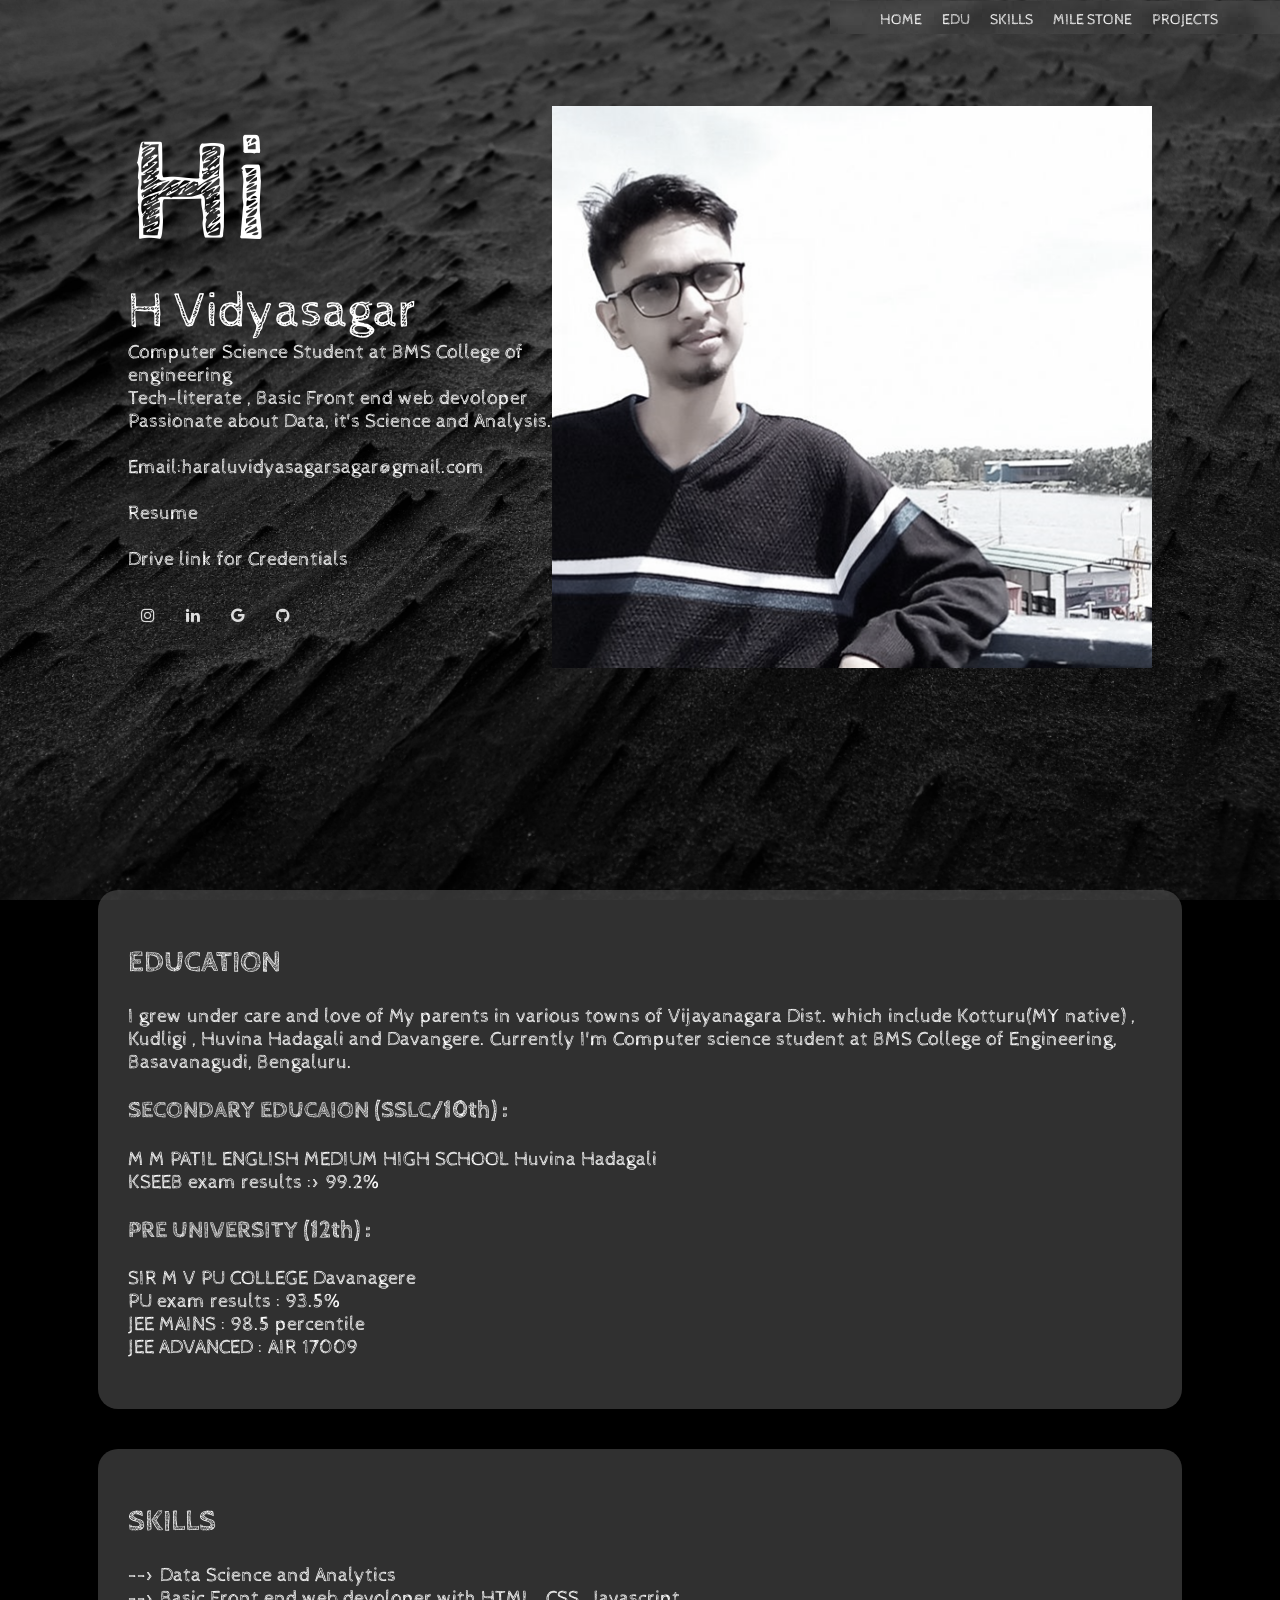
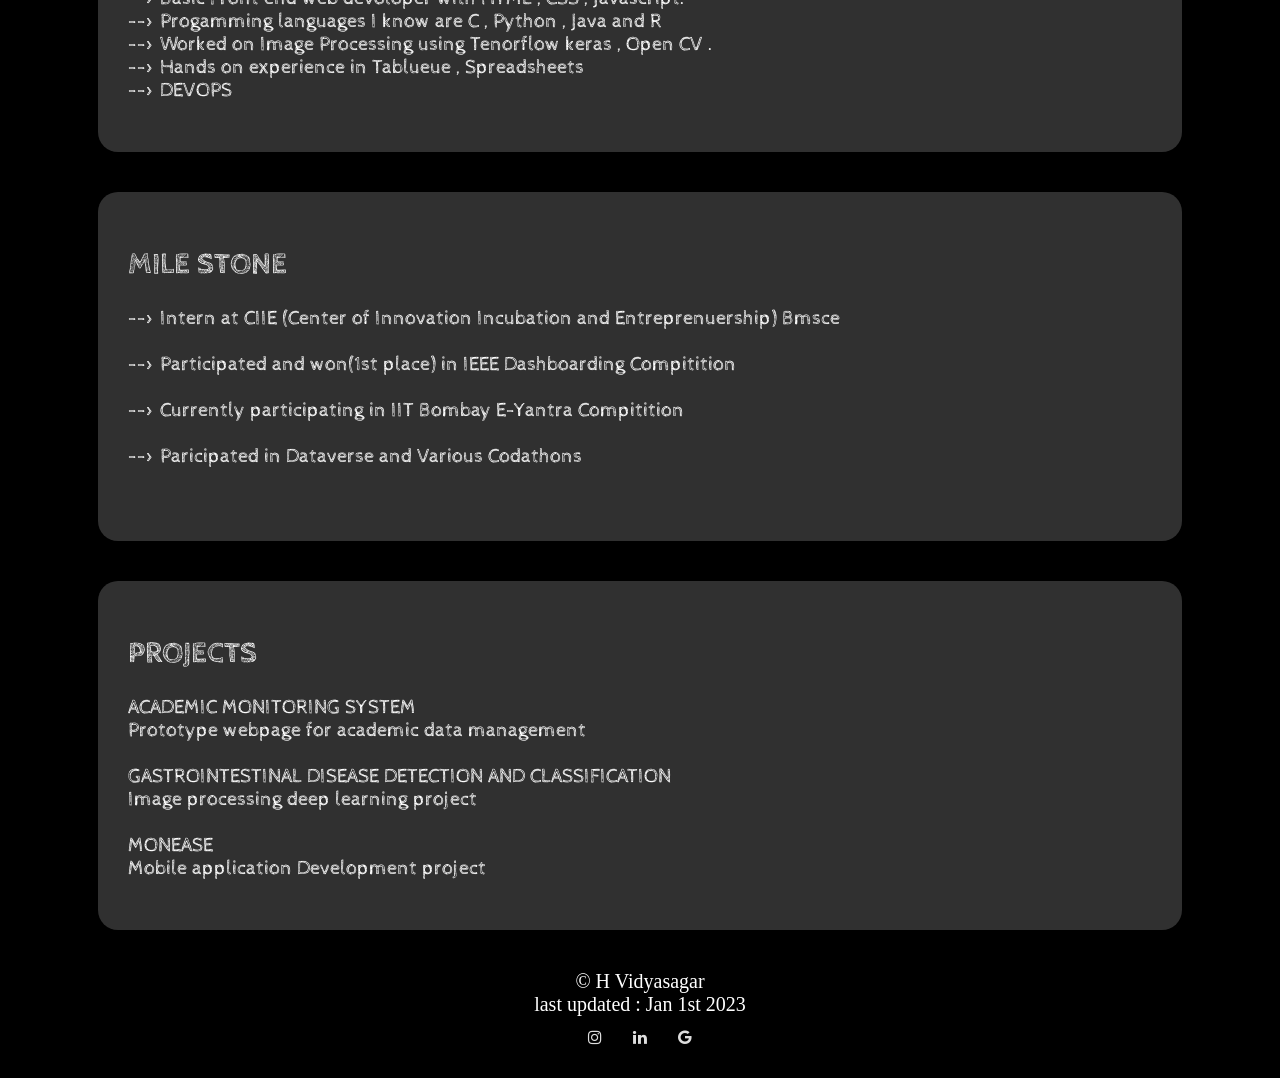
==== index.html @ a1334865 "Add files via upload" ====
<!DOCTYPE html>
<html lang="en">
<head>
    <meta charset="UTF-8">
    <meta http-equiv="X-UA-Compatible" content="IE=edge">
    <meta name="viewport" content="width=device-width, initial-scale=1.0">
    <title>sagar's webspace</title>
    <link rel="stylesheet" href="https://cdnjs.cloudflare.com/ajax/libs/font-awesome/4.7.0/css/font-awesome.min.css">
    
    <style>

        /*@import url('https://fonts.googleapis.com/css2?family=Bungee&family=Supermercado+One&display=swap');*/
        @import url('https://fonts.googleapis.com/css2?family=Cabin+Sketch:wght@700&display=swap');
        @import url('https://fonts.googleapis.com/css2?family=Cabin+Sketch&display=swap');

        body{
            margin: 0;
            padding: 0;
            width: 100%;
            background: url("bck3.jpg");
            background-color: black;
            background-size:cover;
            background-attachment: fixed;
            background-repeat: no-repeat;
            font-size: 20px;
            color:#fff;
        }

        

        #header-fix{
            width:100%;
            height: 0px;
            margin-top: -30px;
            position: fixed;
            background-color: gray;
        }

        .container{
            margin:0 auto;
        }

        #nav{
            float: right;
            margin-top: 1px; 
            width: 450px;
            background:url("bck3_h.jpg");
        }

        #nav ul{
            list-style: none;
            margin: 0 auto;
            display: block;

        }

        #nav li{
            float:left;
            padding: 5px 10px;
        }

        #nav li a{
            text-decoration: none;
            color: white;
            font-size: 15px;
            font-family: 'Cabin Sketch', cursive;
           
        }

        #nav li a:active{
            border-bottom:3px solid #ccc ;
        }

        #nav ul li a:hover{
            border-bottom:3px solid #ccc ;
        }

        .section{
            min-height: 5px;
        }

        .clear{
            clear: both;
        }

        .wrap {
            background-color:rgba(80,80,80,0.6);
            border-radius: 20px;
            padding: 30px;
            margin: 40px auto;
            width:80%;
            font-family: 'Cabin Sketch', cursive;
        }

        #home .wrap{
            margin-top: 30px;
            background-color:rgba(200,200,200,0);
        }

        #home .wrap h1{
            margin-top: 0;
            margin-bottom: 0px;
            font-size: 150px;
            font-family: 'Cabin Sketch', cursive;
        }

        #home .wrap p{
            margin-top: 0;
            margin-bottom: 0px;
            font-family: 'Cabin Sketch', cursive;
        }

        #name{
            font-size: 50px;
        }

        img{
            float: right;
            width: 600px;
        }

        .resume__{
            color:white;
            text-decoration: none;
        }

        abbr{
            text-decoration: none;
        }

        embed{
            margin-left: 25%;
        }

        .footer{
            background-color:rgba(0,0,0,0.5);
            text-align: center;
        }


        .fa {
            padding: 7px;
            font-size: 16px;
            width: 20px;
            text-align: center;
            text-decoration: none;
            margin: 6px 3px;
            border-radius:2px;
            color: #ddd;
        }

        .resume__:hover{
            color:white;
            text-decoration: underline;

        }

        .fa-linkedin:hover {
            background: #007bb5;
            color: white;
        }

        .fa-instagram:hover {
            background: white;
            color: rgb(211, 1, 106);
        }

        .fa-google:hover {
            background: #dd4b39;
            color: white;
        }

        .fa-github:hover {
            background: white;
            color: black;
        }

       


        @media screen and (max-width: 600px) {
            
            body{
                font-size:14px;
            }
            
            #nav {
                display:none
            }

            img{
                float: center;
                width: 400px;
            }

            #name{
            font-size: 40px;

        }
        } 


        @media screen and (max-width: 500px) {
            
            body{
                font-size:12px;
            }
            
            #nav {
                display:none
            }

            img{
                float: center;
                width: 300px;
            }   

            #home .wrap h1{
            margin-top: 0;
            margin-bottom: 0px;
            font-size: 100px;
            font-family: 'Cabin Sketch', cursive;
        }

            #name{
            font-size: 30px;
        }
        }




    </style>
</head>
<body>
    <div class="container">
        <header id="header-fix">
            <div>
                <nav id="nav">
                    <ul>
                        <li><a href="#home" class="active">HOME</a></li>
                        <li><a href="#bio" class="active">EDU</a></li>
                        <li><a href="#skills" class="active">SKILLS</a></li>
                        <li><a href="#achive" class="active">MILE STONE</a></li>
                        <li><a href="#resume" class="active">PROJECTS</a></li>
                    </ul>
                </nav>
            </div>
        </header>
        <section id="home" class="section clear">
            <div class="wrap">
                <br><br>
                <img src="myimg2.jpg">
                <h1>Hi</h1>
                <p>
                    <span id="name">H Vidyasagar</span>
                    <br>Computer Science Student at BMS College of engineering
                    <br>Tech-literate , Basic Front end web devoloper <br>
                     Passionate about Data, it's Science and Analysis.<br><br>
                     Email:haraluvidyasagarsagar@gmail.com<br><br>
                     <a href="https://drive.google.com/file/d/1TVlx5GtiDgzs6PPYbtU_BnzuJ0_a5omp/view?usp=drivesdk" class="resume__">Resume</a><br><br>
                     <a href="https://drive.google.com/drive/folders/1TqQTSSNnca6Ti1LJeBCJZT4TVVCY-YVg" class="resume__">Drive link for Credentials</a><br><br>
                     <a href="http://www.instagram.com/roaring_ocean001" class="fa fa-instagram"></a>
                        <a href="https://www.linkedin.com/in/vidyasagar-haralu-18035b220" class="fa fa-linkedin"></a>
                        <a href="#" class="fa fa-google"></a>
                        <a href="https://github.com/H-vidyasagar" class="fa fa-github"></a>
                </p>
                <br><br><br><br><br><br><br><br>
            </div>
        </section>
        <section id="bio" class="section">
            <div class="wrap">
                <h1>EDUCATION</h1>
                <!-- -->
                <p> I grew under care and love of My <abbr title="Father:H Kotreshi, Mother:H Shilpa">parents</abbr> in various towns of Vijayanagara Dist. which include Kotturu(MY native) , Kudligi , Huvina Hadagali and Davangere.
                    Currently I'm Computer science student at BMS College of Engineering, Basavanagudi, Bengaluru.<br>
                        
                </p>
                <h3>SECONDARY EDUCAION (SSLC/10th) :</h3>
                <p>M M PATIL ENGLISH MEDIUM HIGH SCHOOL 
                    Huvina Hadagali<br> 
                    KSEEB exam results :> 99.2%
                </p>
                <h3>PRE UNIVERSITY (12th) :</h3>
                <p>SIR M V PU COLLEGE 
                    Davanagere<br> 
                    PU exam results : 93.5%
                    <br>
                    JEE MAINS : 98.5 percentile
                    <br>
                    JEE ADVANCED : AIR 17009

                </p>
            </div>
        </section>
        <section id="skills" class="section">
            <div class="wrap">
                <h1>SKILLS</h1>
                <p>--> Data Science and Analytics <br>--> Basic Front end web devoloper with HTML , CSS , Javascript.<br>--> Progamming languages I know are C , Python , Java 
                   and R <br>--> Worked on Image Processing using Tenorflow keras , Open CV . <br>--> Hands on experience in Tablueue , Spreadsheets <br>--> DEVOPS

                </p>
                    
                <!--embed src="files/certificates.pdf#toolbar=0" type="application/pdf"  width="50%" height="600px"  /-->

            </div>
        </section>
        <section id="achive" class="section">
            <div class="wrap">
                <h1>MILE STONE</h1>
                <p>--> Intern at CIIE (Center of Innovation Incubation and Entreprenuership) Bmsce <br><br>
                --> Participated and won(1st place) in IEEE Dashboarding Compitition<br><br>
                --> Currently participating in IIT Bombay E-Yantra Compitition<br><br>
                --> Paricipated in Dataverse and Various Codathons<br><br>
            </p>

            </div>
        </section>
        <section id="resume" class="section">
            <div class="wrap">
                <h1>PROJECTS</h1>
                <p>
                 ACADEMIC MONITORING SYSTEM <br>
                    Prototype webpage for academic data management<br><br>
                GASTROINTESTINAL DISEASE DETECTION AND CLASSIFICATION<br>
                    Image processing deep learning project<br><br>
                MONEASE<br>
                    Mobile application Development project
                </p>
            </div>
        </section>
        <footer class="footer">
            <div>
                <div class="col-2">
                    <p>
                        &copy;  H Vidyasagar<br>
                        last updated : Jan 1st 2023<br>
                        <a href="http://www.instagram.com/roaring_ocean001" class="fa fa-instagram"></a>
                        <a href="https://www.linkedin.com/in/vidyasagar-haralu-18035b220" class="fa fa-linkedin"></a>
                        <a href="#home" class="fa fa-google"></a>
                    </p>
                </div>
            </div>
        </footer>
    </div>
    <script>

    </script>
</body>
</html>
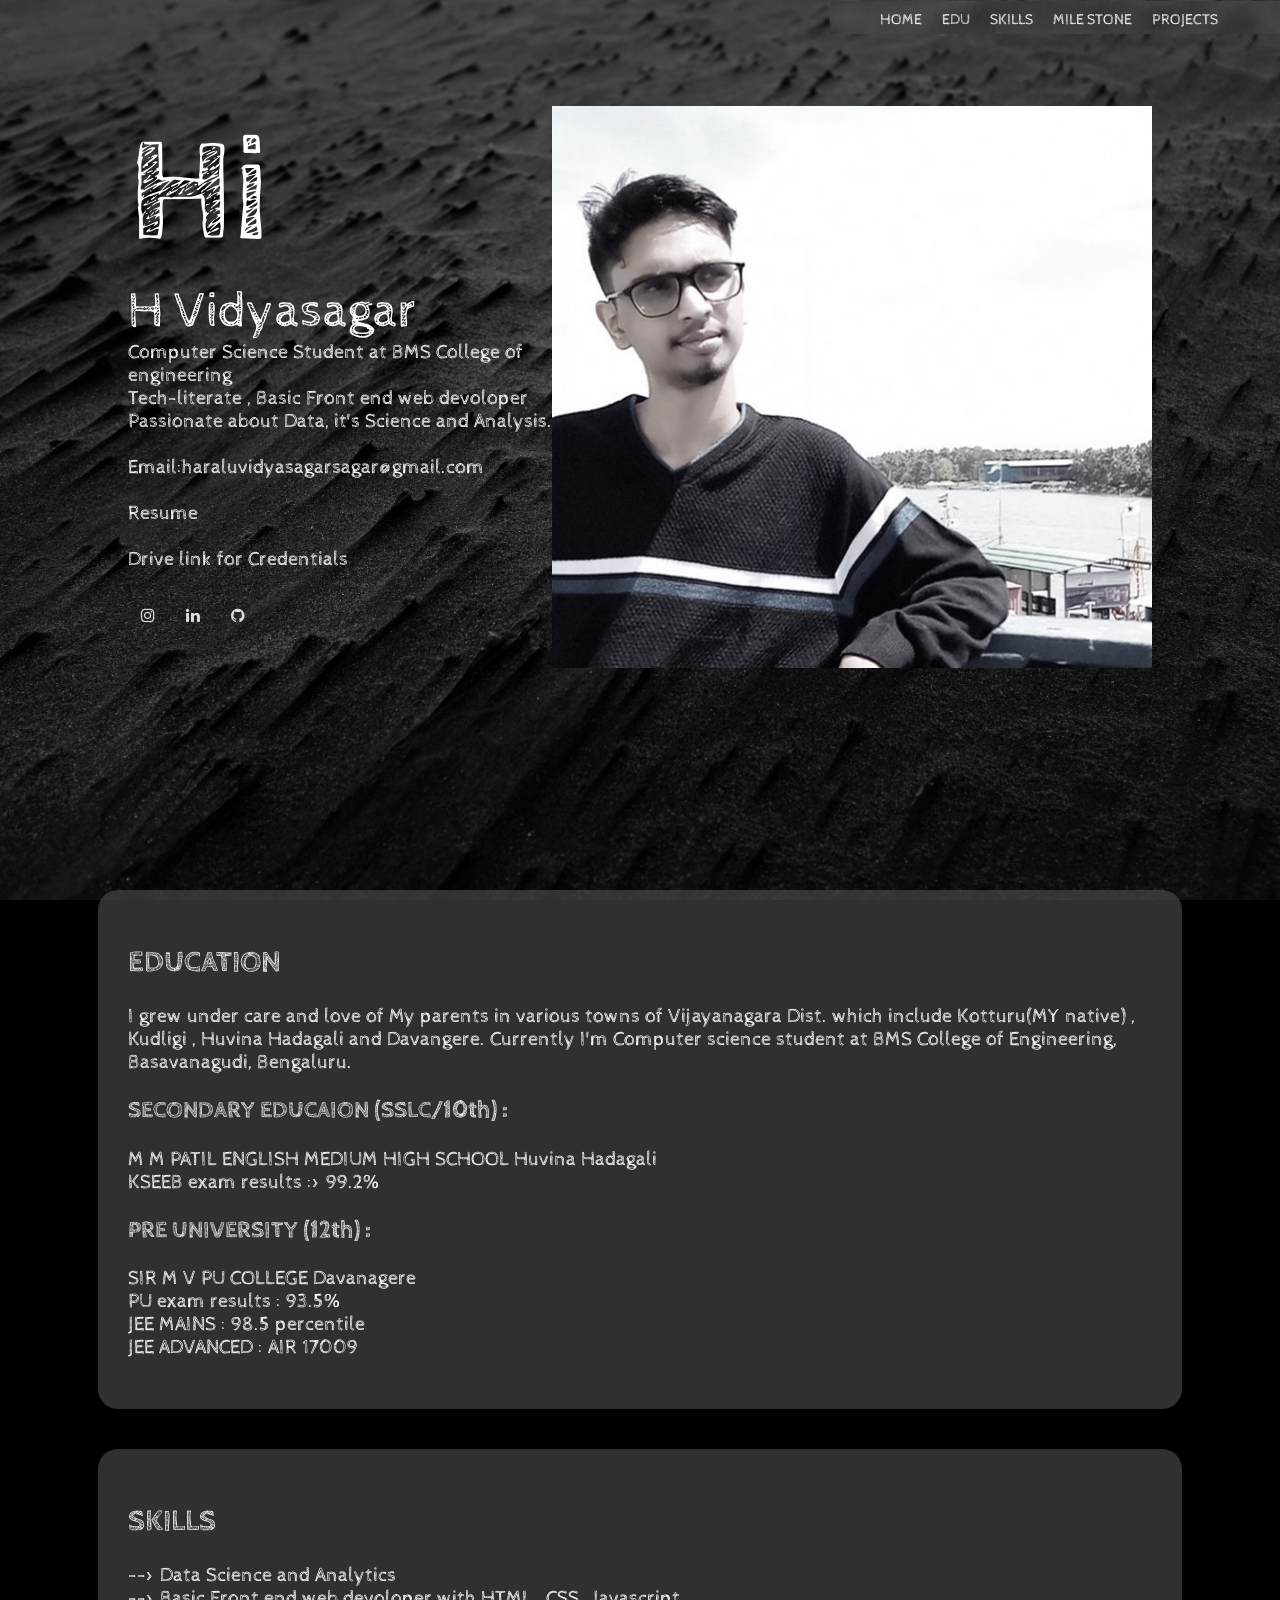
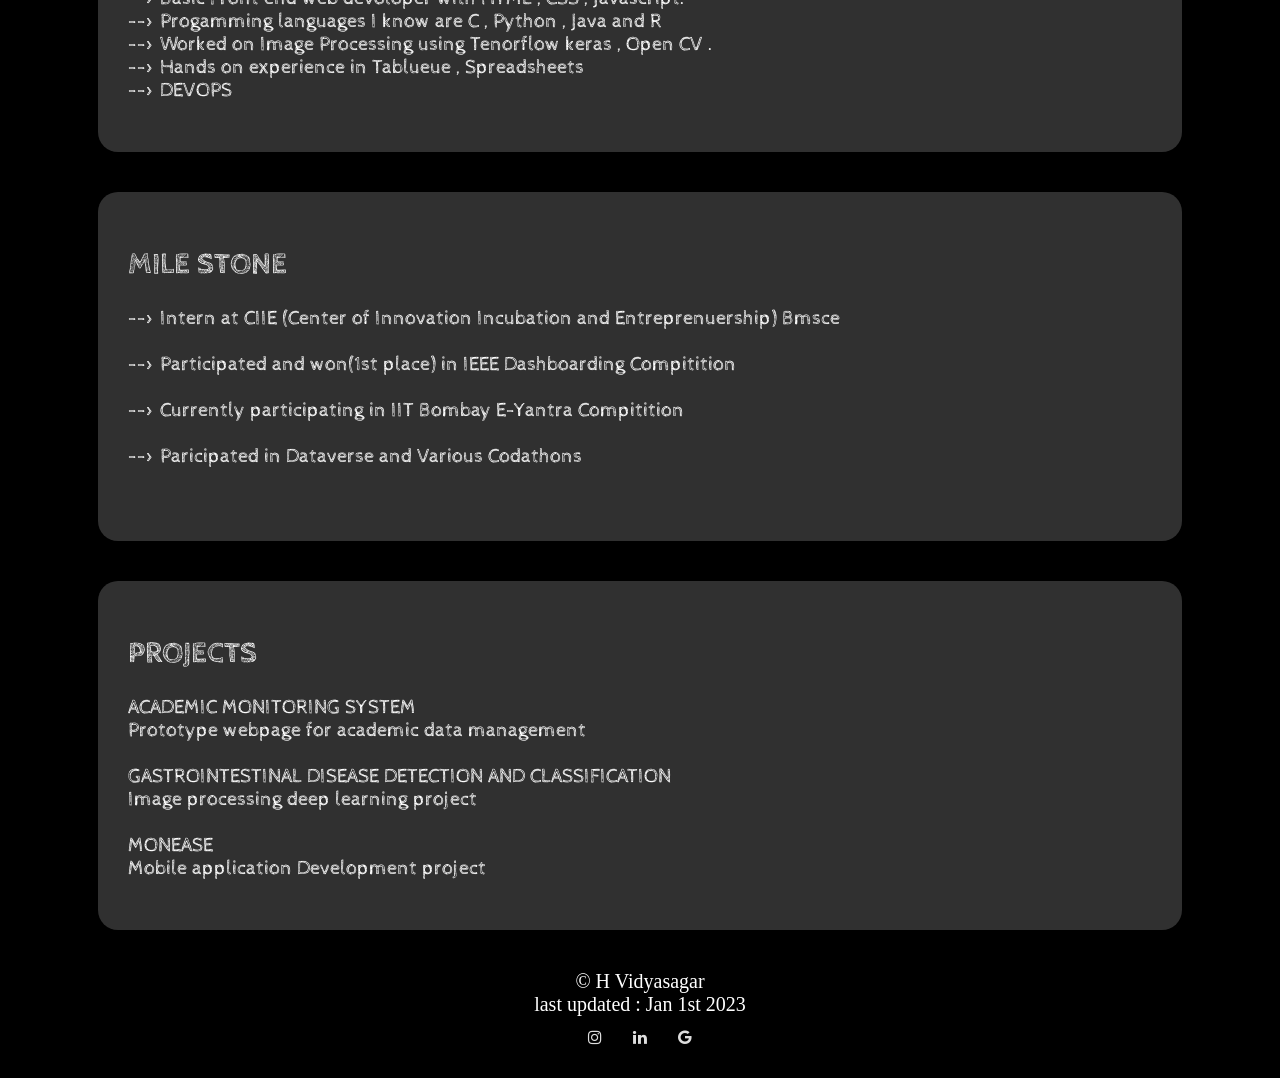
==== commit 96874ebc: "Update index.html" ====
--- a/index.html
+++ b/index.html
@@ -262,7 +262,7 @@
                      <a href="https://drive.google.com/drive/folders/1TqQTSSNnca6Ti1LJeBCJZT4TVVCY-YVg" class="resume__">Drive link for Credentials</a><br><br>
                      <a href="http://www.instagram.com/roaring_ocean001" class="fa fa-instagram"></a>
                         <a href="https://www.linkedin.com/in/vidyasagar-haralu-18035b220" class="fa fa-linkedin"></a>
-                        <a href="#" class="fa fa-google"></a>
+<!--                         <a href="http://oceanbuzz.me" class="fa fa-google"></a> -->
                         <a href="https://github.com/H-vidyasagar" class="fa fa-github"></a>
                 </p>
                 <br><br><br><br><br><br><br><br>
@@ -347,4 +347,4 @@
 
     </script>
 </body>
-</html>+</html>
